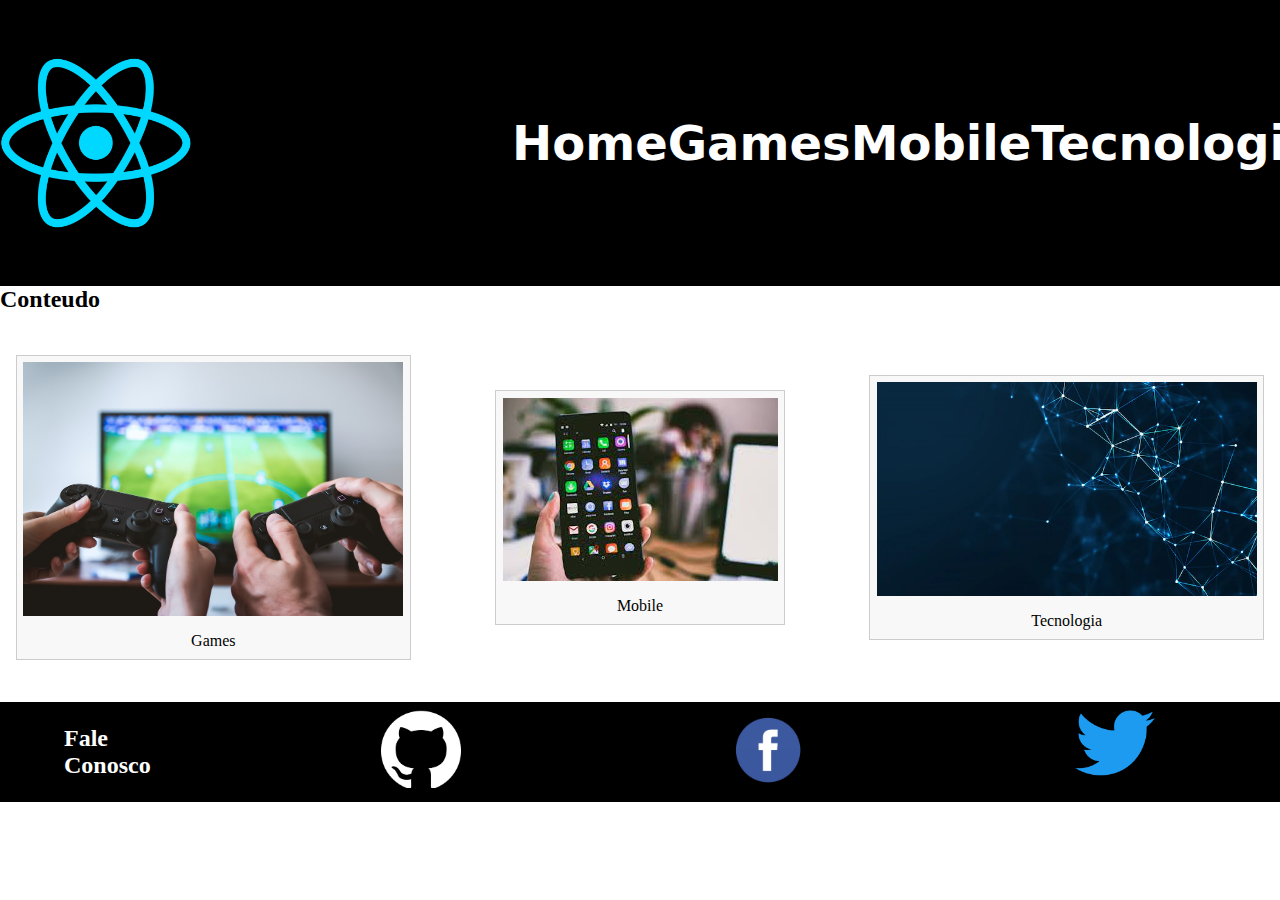
==== CP2/index.html @ 4c5631bc "Adição de Breakpoints e ajustes no Footer" ====
<!DOCTYPE html>
<html lang="pt-br">

<head>
    <meta charset="UTF-8">
    <meta http-equiv="X-UA-Compatible" content="IE=edge">
    <meta name="viewport" content="width=device-width, initial-scale=1.0">
    <title>Home</title>
    <link rel="stylesheet" href="css/style.css">
</head>

<body>

    <header class="cabecalho">
        <img src="./img/React_logo_logotype_emblem-700x626.png" alt="Logo site">
        <nav>
            <a href="./index.html">Home</a>
            <a href="./pages/games.html">Games</a>
            <a href="./pages/mobile.html">Mobile</a>
            <a href="./pages/tecnologia.html">Tecnologia</a>
        </nav>
    </header>
    <h2>Conteudo</h2>
    <section class="conteudo">
        <article>
            <figure>
                <img src="img/photo-1493711662062-fa541adb3fc8.jpeg" alt="Imagem Games">
                <figcaption>Games</figcaption>
            </figure>
        </article>
        <article>
            <figure>
                <img src="img/baixados.jpeg" alt="Imagem Mobile">
                <figcaption>Mobile</figcaption>
            </figure>
        </article>
        <article>
            <figure>
                <img src="img/conceito-de-rede-abstrata-de-comunicacao-e-tecnologia_34629-641.webp" alt="">
                <figcaption>Tecnologia</figcaption>
            </figure>
        </article>
    </section>
    <footer class="rodape">
        <h2>Fale Conosco</h2>
        <nav>
            <a href="">
                <img src="./img/github-mark-white.png" alt="Logo Github">
            </a>
            <a href="">
                <img src="./img/image_preview.png" alt="Logo Facebook">
            </a>
            <a href="">
                <img src="./img/2021 Twitter logo - blue.png" alt="Logo Twitter">
            </a>
        </nav>
    </footer>
</body>

</html>
---- CP2/css/style.css ----
@import url("./cabecalho.css");
@import url("./conteudo.css");
@import url("./rodape.css");

* {
    margin: 0;
    padding: 0;
    box-sizing: border-box;
}

/* BREAKPOINT 630px*/
@media(max-width:770px) {
    .cabecalho {
        flex-direction: column;
    }

    .cabecalho nav {
        flex-wrap: nowrap;
        justify-content: space-around;
    }

    .cabecalho a {
        font-size: 1em;
    }

    .rodape>nav>a>img {
        width: 3em;
        margin: 10%;
    }

}

/* BREAKPOINT 1150px*/
@media(min-width:770px) and (max-width:1150px) {
    .cabecalho a {
        font-size: 2em;
    }
}
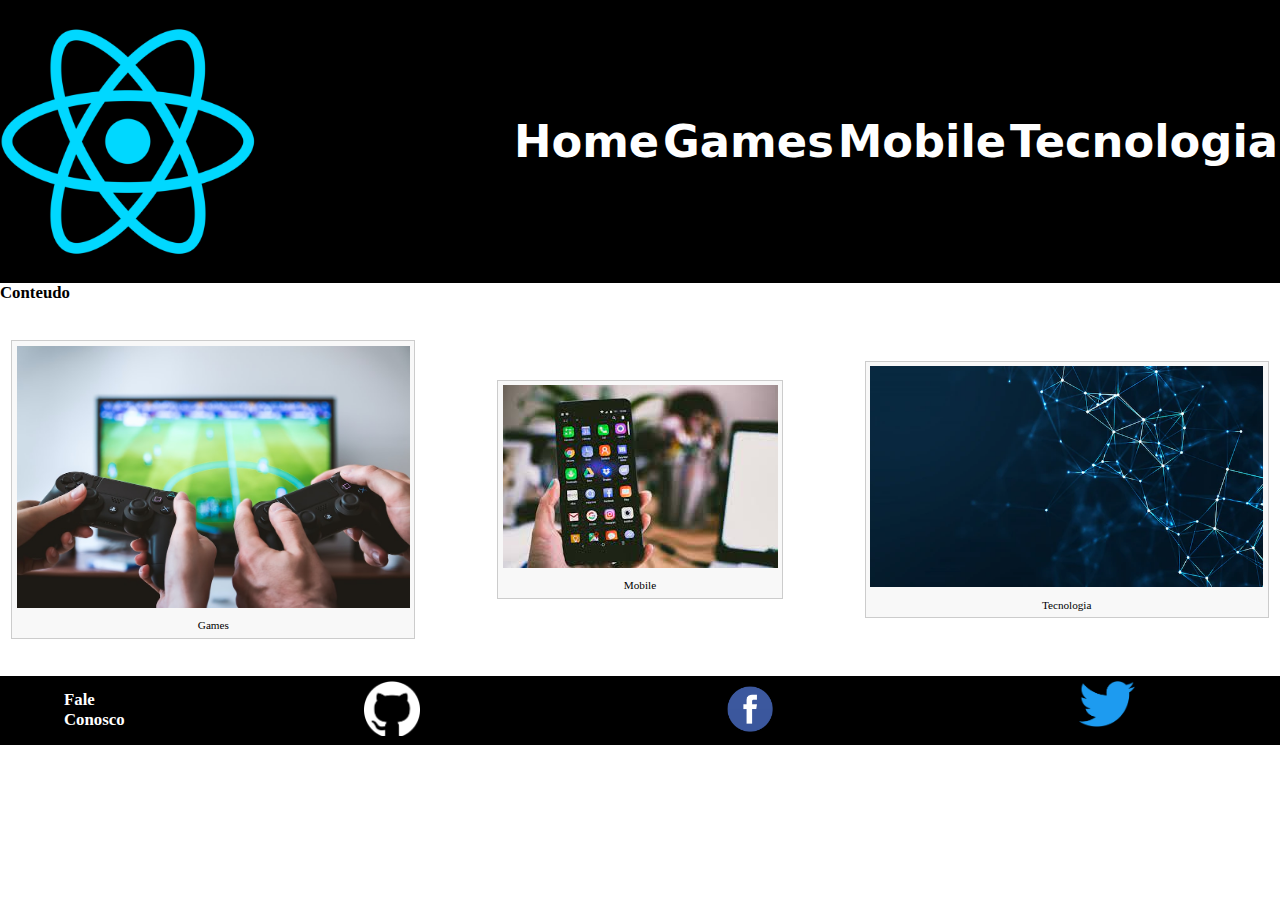
==== commit 0a369804: "Atualizando cabeçalho no CSS da index.html" ====
--- a/CP2/index.html
+++ b/CP2/index.html
@@ -10,9 +10,8 @@
 </head>
 
 <body>
-
     <header class="cabecalho">
-        <img src="./img/React_logo_logotype_emblem-700x626.png" alt="Logo site">
+        <img src="./img/React_logo_logotype_emblem-700x626.png" alt="Logo site" text="Logo do site">
         <nav>
             <a href="./index.html">Home</a>
             <a href="./pages/games.html">Games</a>
@@ -24,19 +23,19 @@
     <section class="conteudo">
         <article>
             <figure>
-                <img src="img/photo-1493711662062-fa541adb3fc8.jpeg" alt="Imagem Games">
+                <img src="img/photo-1493711662062-fa541adb3fc8.jpeg" alt="Imagem Games" text="Imagem de Games">
                 <figcaption>Games</figcaption>
             </figure>
         </article>
         <article>
             <figure>
-                <img src="img/baixados.jpeg" alt="Imagem Mobile">
+                <img src="img/baixados.jpeg" alt="Imagem Mobile" text="Imagem de Mobile">
                 <figcaption>Mobile</figcaption>
             </figure>
         </article>
         <article>
             <figure>
-                <img src="img/conceito-de-rede-abstrata-de-comunicacao-e-tecnologia_34629-641.webp" alt="">
+                <img src="img/conceito-de-rede-abstrata-de-comunicacao-e-tecnologia_34629-641.webp" alt="" text="">
                 <figcaption>Tecnologia</figcaption>
             </figure>
         </article>
@@ -45,13 +44,13 @@
         <h2>Fale Conosco</h2>
         <nav>
             <a href="">
-                <img src="./img/github-mark-white.png" alt="Logo Github">
+                <img src="./img/github-mark-white.png" alt="Logo Github" text="Logo do Github">
             </a>
             <a href="">
-                <img src="./img/image_preview.png" alt="Logo Facebook">
+                <img src="./img/image_preview.png" alt="Logo Facebook" text="Logo do Facebook">
             </a>
             <a href="">
-                <img src="./img/2021 Twitter logo - blue.png" alt="Logo Twitter">
+                <img src="./img/2021 Twitter logo - blue.png" alt="Logo Twitter" text="Logo do Twitter">
             </a>
         </nav>
     </footer>
--- a/CP2/css/style.css
+++ b/CP2/css/style.css
@@ -1,6 +1,8 @@
 @import url("./cabecalho.css");
 @import url("./conteudo.css");
 @import url("./rodape.css");
+@import url("./break-point-1150px.css");
+@import url("./break-point-770px.css");
 
 * {
     margin: 0;
@@ -8,31 +10,6 @@
     box-sizing: border-box;
 }
 
-/* BREAKPOINT 630px*/
-@media(max-width:770px) {
-    .cabecalho {
-        flex-direction: column;
-    }
-
-    .cabecalho nav {
-        flex-wrap: nowrap;
-        justify-content: space-around;
-    }
-
-    .cabecalho a {
-        font-size: 1em;
-    }
-
-    .rodape>nav>a>img {
-        width: 3em;
-        margin: 10%;
-    }
-
-}
-
-/* BREAKPOINT 1150px*/
-@media(min-width:770px) and (max-width:1150px) {
-    .cabecalho a {
-        font-size: 2em;
-    }
+html{
+    font-size: 70%;
 }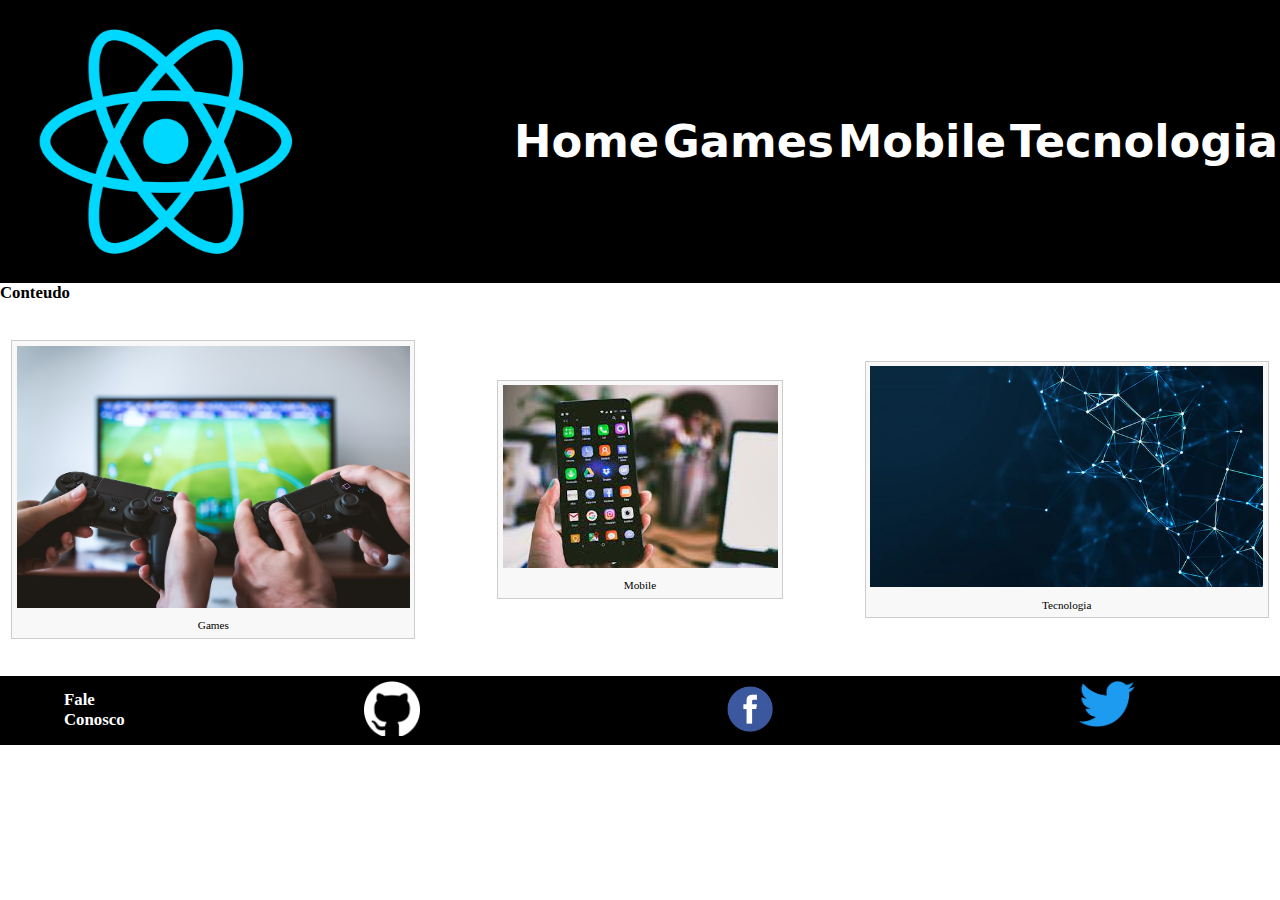
==== commit c43074be: "Ajustando cabeçalho das páginas com HTML + CSS" ====
--- a/CP2/index.html
+++ b/CP2/index.html
@@ -6,14 +6,14 @@
     <meta http-equiv="X-UA-Compatible" content="IE=edge">
     <meta name="viewport" content="width=device-width, initial-scale=1.0">
     <title>Home</title>
-    <link rel="stylesheet" href="css/style.css">
+    <link rel="stylesheet" href="./css/style.css">
 </head>
 
 <body>
     <header class="cabecalho">
         <img src="./img/React_logo_logotype_emblem-700x626.png" alt="Logo site" text="Logo do site">
         <nav>
-            <a href="./index.html">Home</a>
+            <a href="#">Home</a>
             <a href="./pages/games.html">Games</a>
             <a href="./pages/mobile.html">Mobile</a>
             <a href="./pages/tecnologia.html">Tecnologia</a>
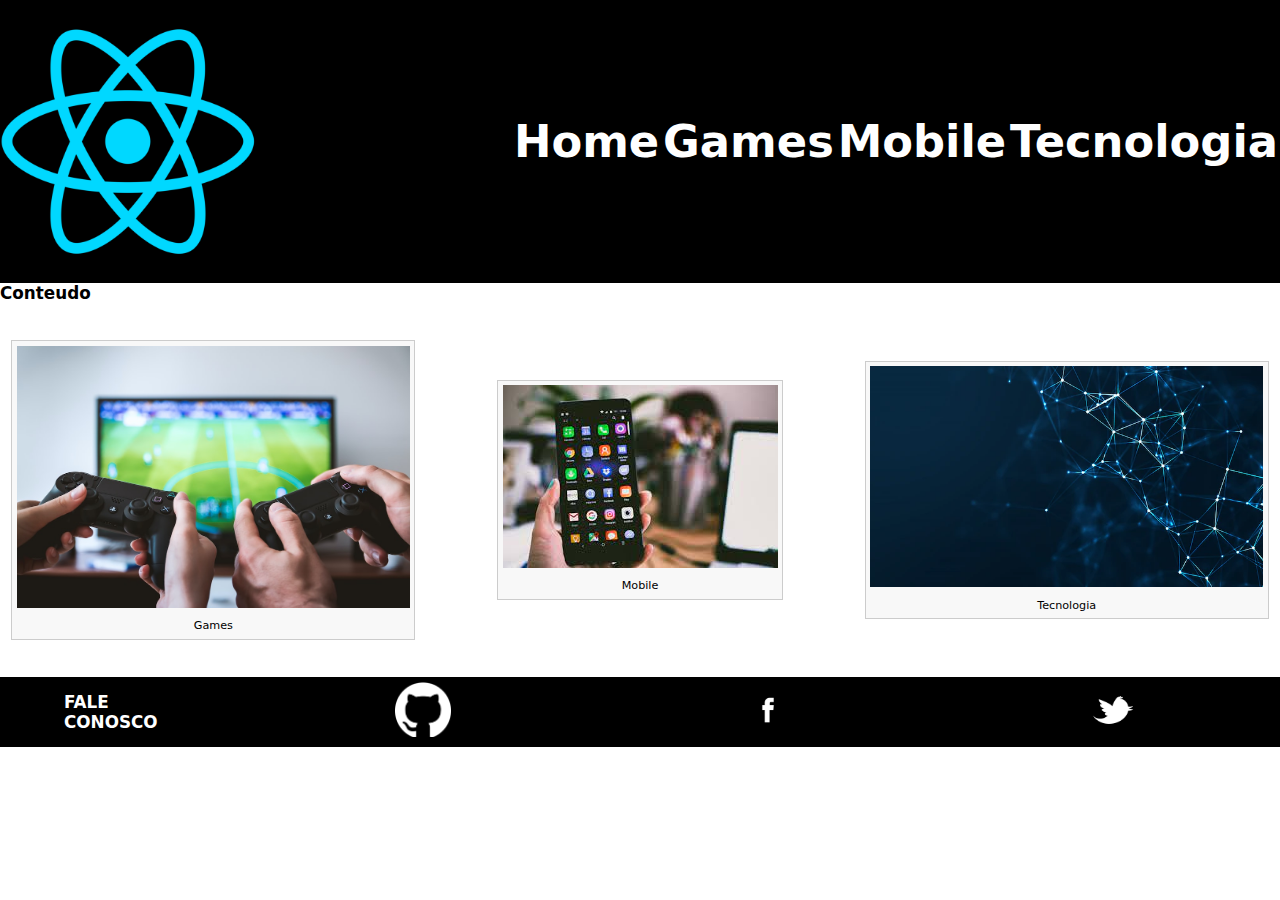
==== commit a7919741: "ATUALIZANDO FOOTER" ====
--- a/CP2/index.html
+++ b/CP2/index.html
@@ -6,14 +6,14 @@
     <meta http-equiv="X-UA-Compatible" content="IE=edge">
     <meta name="viewport" content="width=device-width, initial-scale=1.0">
     <title>Home</title>
-    <link rel="stylesheet" href="./css/style.css">
+    <link rel="stylesheet" href="css/style.css">
 </head>
 
 <body>
     <header class="cabecalho">
         <img src="./img/React_logo_logotype_emblem-700x626.png" alt="Logo site" text="Logo do site">
         <nav>
-            <a href="#">Home</a>
+            <a href="./index.html">Home</a>
             <a href="./pages/games.html">Games</a>
             <a href="./pages/mobile.html">Mobile</a>
             <a href="./pages/tecnologia.html">Tecnologia</a>
@@ -41,7 +41,7 @@
         </article>
     </section>
     <footer class="rodape">
-        <h2>Fale Conosco</h2>
+        <h2>FALE CONOSCO</h2>
         <nav>
             <a href="">
                 <img src="./img/github-mark-white.png" alt="Logo Github" text="Logo do Github">
--- a/CP2/css/style.css
+++ b/CP2/css/style.css
@@ -8,6 +8,7 @@
     margin: 0;
     padding: 0;
     box-sizing: border-box;
+    font-family: system-ui, -apple-system, BlinkMacSystemFont, 'Segoe UI', Roboto, Oxygen, Ubuntu, Cantarell, 'Open Sans', 'Helvetica Neue', sans-serif;
 }
 
 html{
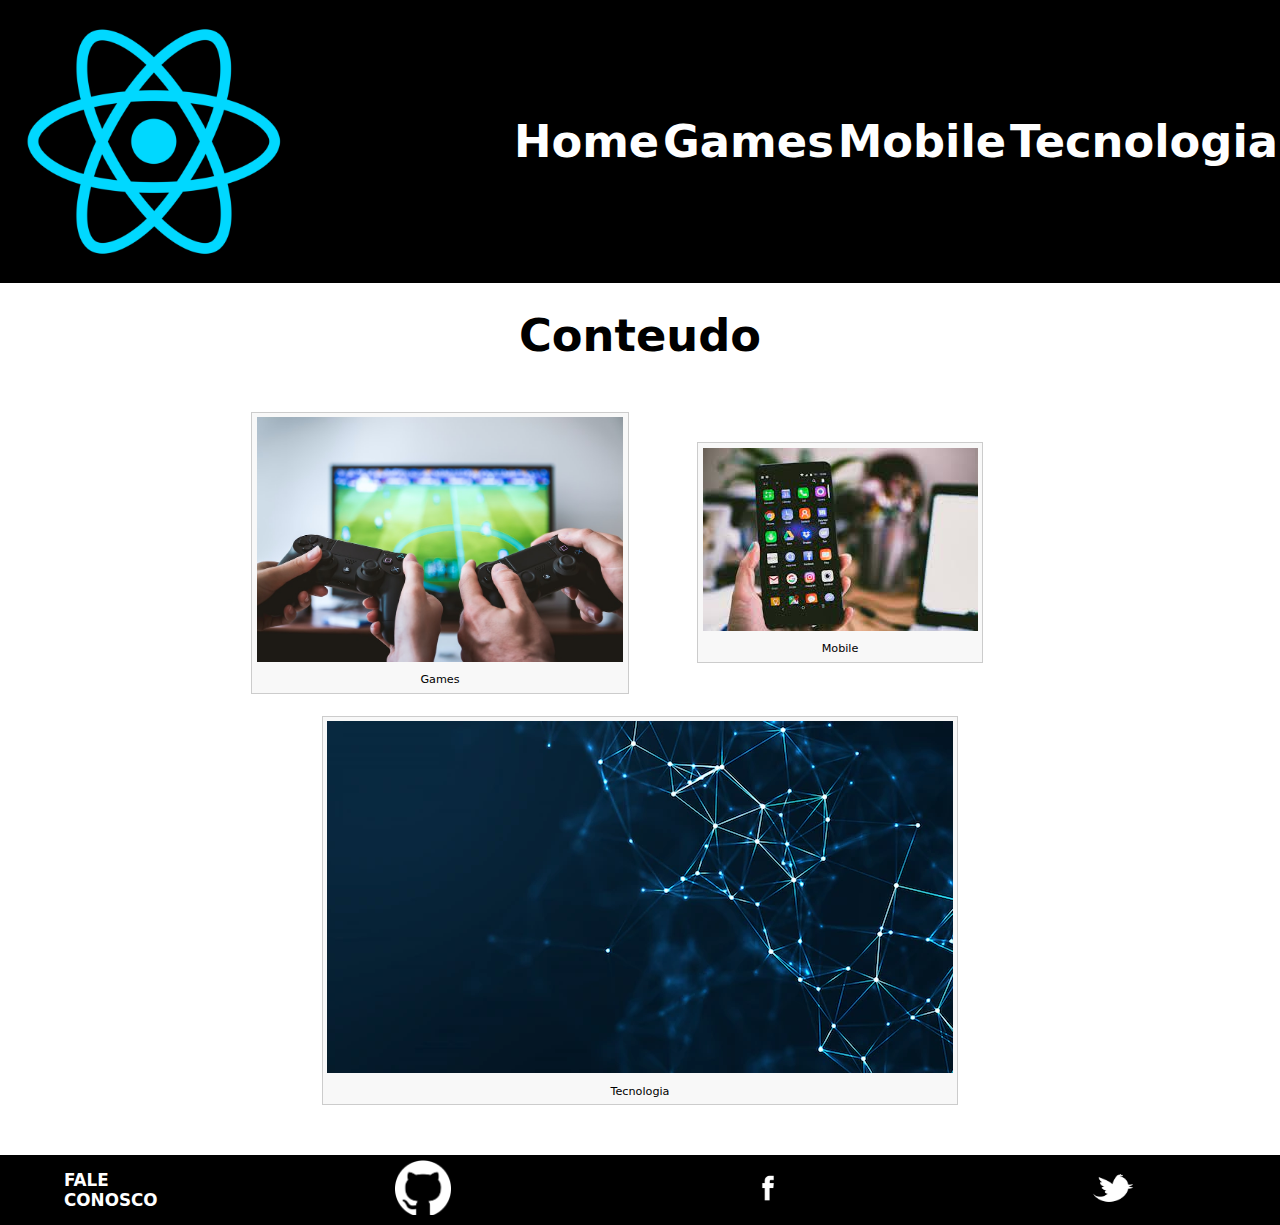
==== commit 8670695a: "ATUALIZAÇÃO CSS + HTML" ====
--- a/CP2/index.html
+++ b/CP2/index.html
@@ -19,7 +19,7 @@
             <a href="./pages/tecnologia.html">Tecnologia</a>
         </nav>
     </header>
-    <h2>Conteudo</h2>
+    <h2 class="tit-page">Conteudo</h2>
     <section class="conteudo">
         <article>
             <figure>
--- a/CP2/css/style.css
+++ b/CP2/css/style.css
@@ -13,4 +13,10 @@
 
 html{
     font-size: 70%;
+}
+
+.tit-page {
+    font-size: 4rem;
+    text-align: center;
+    margin: 2% 0;
 }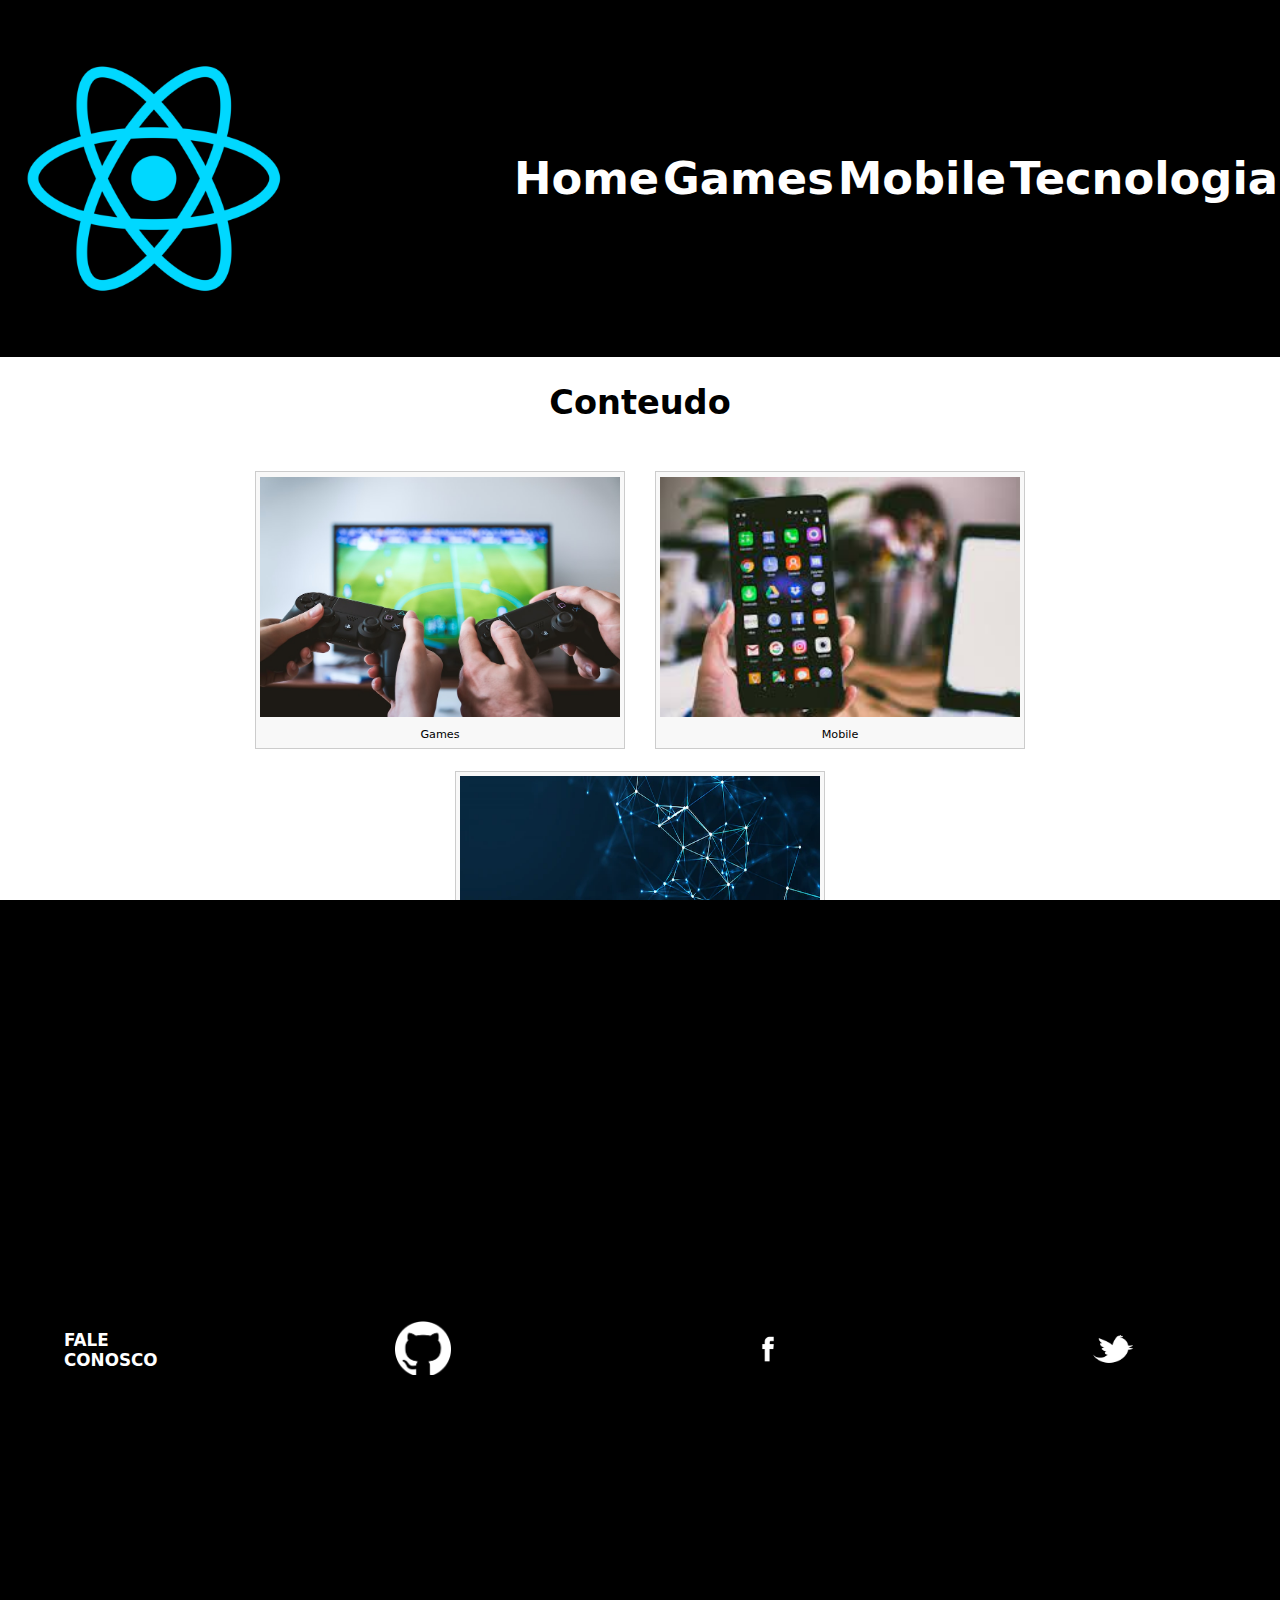
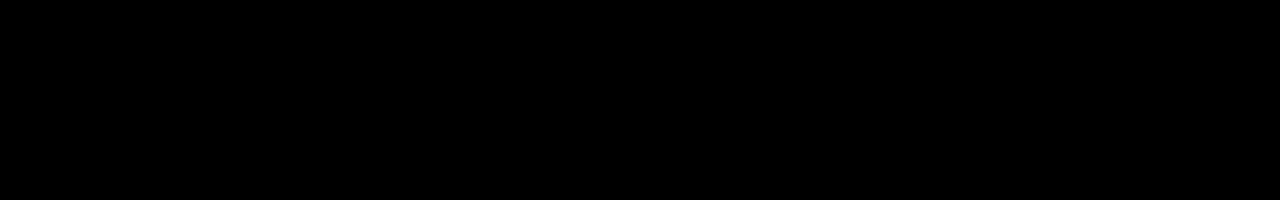
==== commit c27dc844: "Atualizando conteúdo da index.html" ====
--- a/CP2/index.html
+++ b/CP2/index.html
@@ -6,14 +6,14 @@
     <meta http-equiv="X-UA-Compatible" content="IE=edge">
     <meta name="viewport" content="width=device-width, initial-scale=1.0">
     <title>Home</title>
-    <link rel="stylesheet" href="css/style.css">
+    <link rel="stylesheet" href="./css/style.css">
 </head>
 
 <body>
     <header class="cabecalho">
         <img src="./img/React_logo_logotype_emblem-700x626.png" alt="Logo site" text="Logo do site">
         <nav>
-            <a href="./index.html">Home</a>
+            <a href="#">Home</a>
             <a href="./pages/games.html">Games</a>
             <a href="./pages/mobile.html">Mobile</a>
             <a href="./pages/tecnologia.html">Tecnologia</a>
@@ -55,5 +55,4 @@
         </nav>
     </footer>
 </body>
-
 </html>--- a/CP2/css/style.css
+++ b/CP2/css/style.css
@@ -1,3 +1,4 @@
+@import url("./tit-page.css");
 @import url("./cabecalho.css");
 @import url("./conteudo.css");
 @import url("./rodape.css");
@@ -13,10 +14,4 @@
 
 html{
     font-size: 70%;
-}
-
-.tit-page {
-    font-size: 4rem;
-    text-align: center;
-    margin: 2% 0;
 }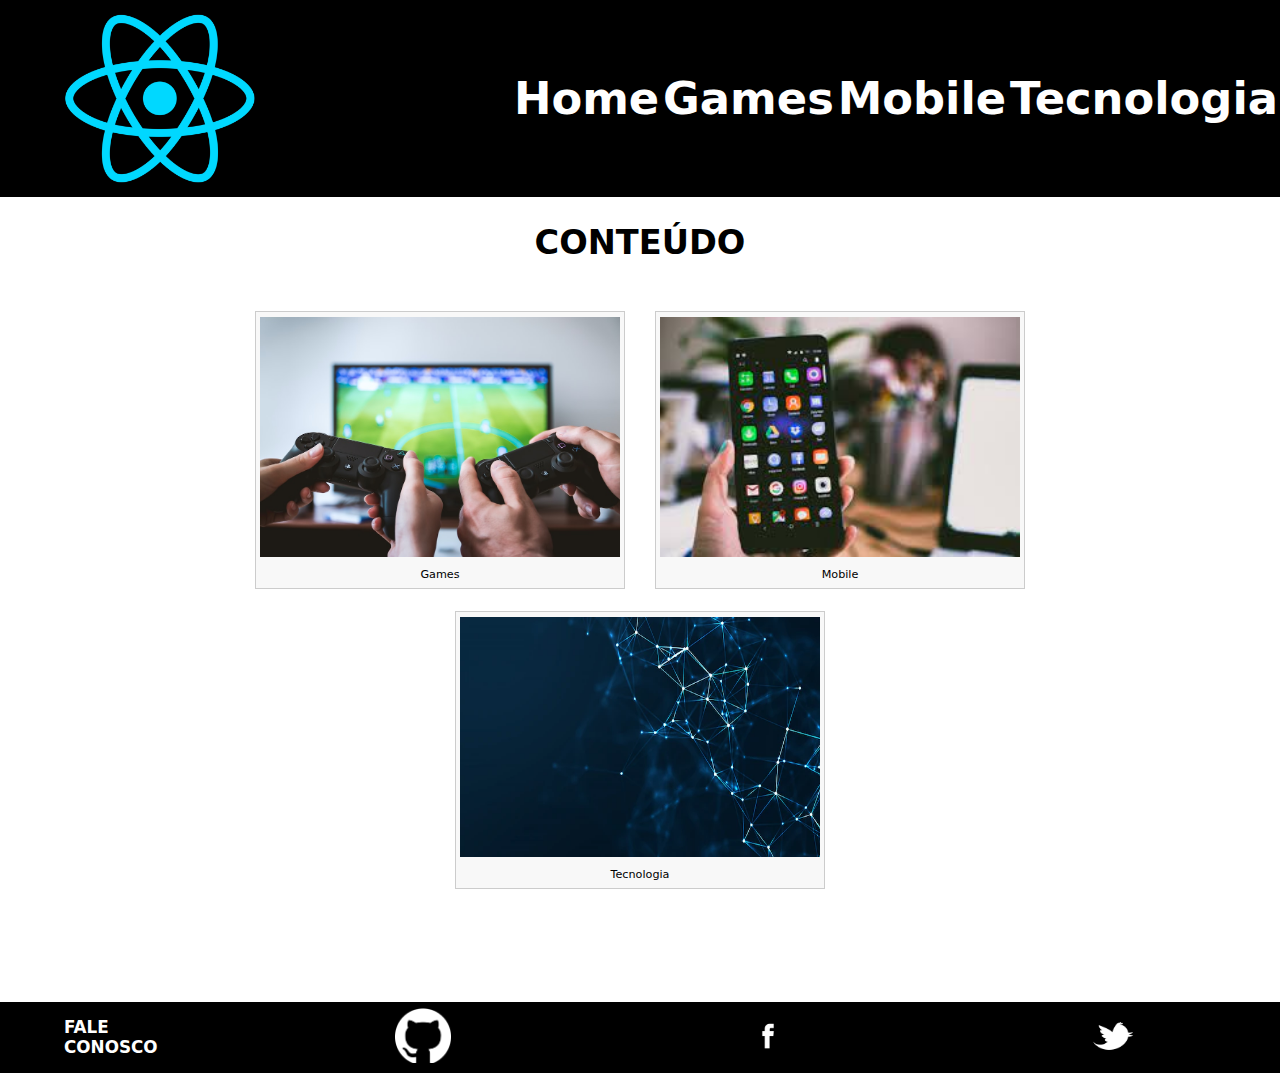
==== commit 7dc9736b: "atualizando breakpoints, cabeçalho e rodapé." ====
--- a/CP2/index.html
+++ b/CP2/index.html
@@ -19,7 +19,7 @@
             <a href="./pages/tecnologia.html">Tecnologia</a>
         </nav>
     </header>
-    <h2 class="tit-page">Conteudo</h2>
+    <h2 class="tit-page">CONTEÚDO</h2>
     <section class="conteudo">
         <article>
             <figure>
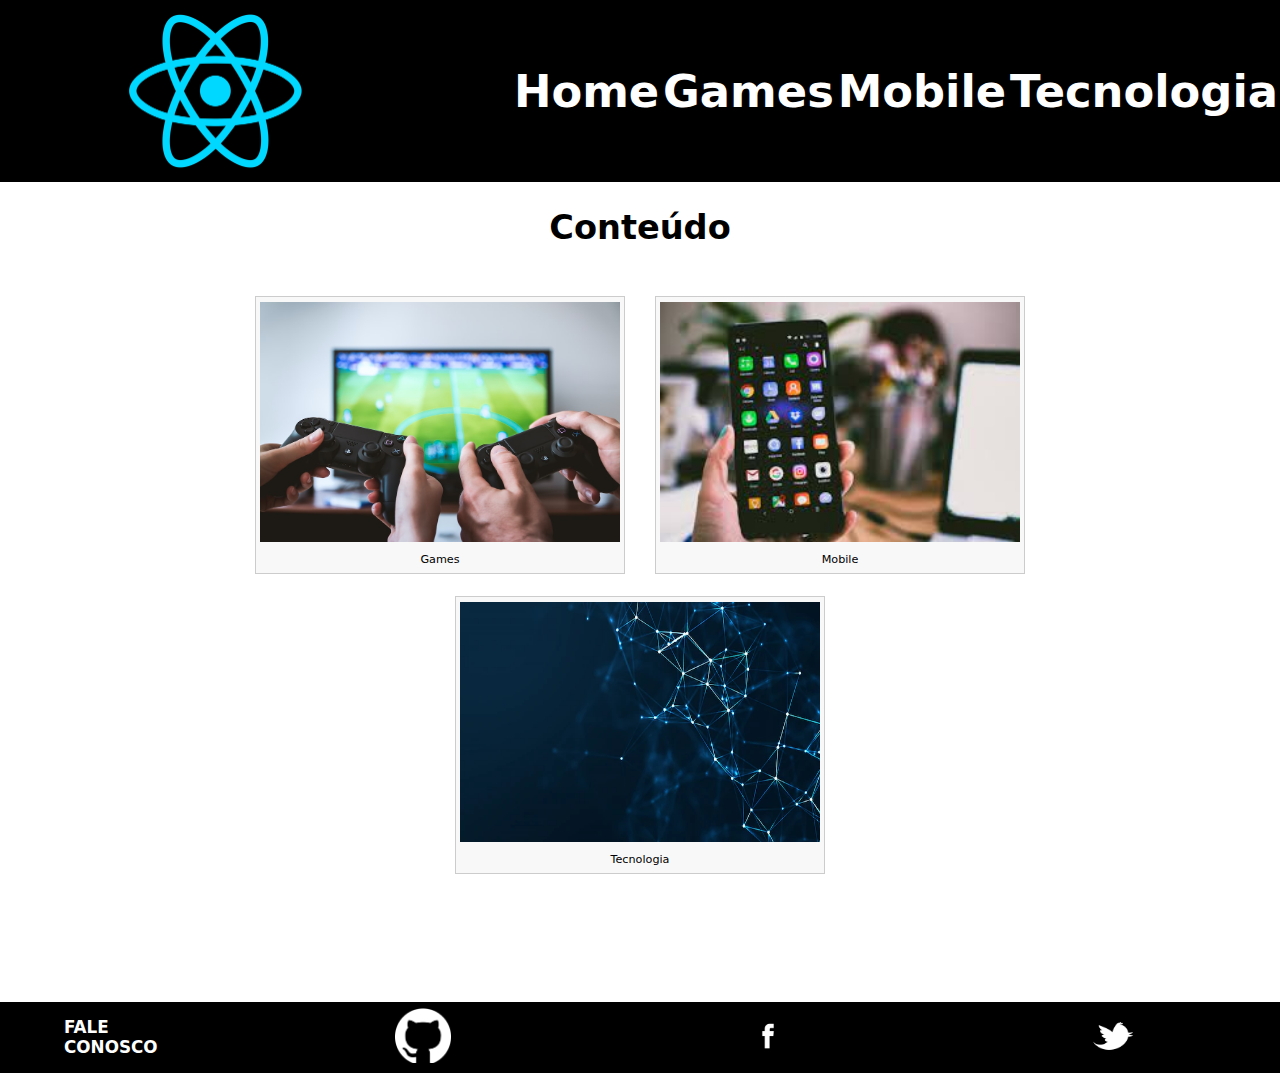
==== commit 9b30c6a8: "Atualizando breakpoint e cabecalho e footer index." ====
--- a/CP2/index.html
+++ b/CP2/index.html
@@ -19,7 +19,7 @@
             <a href="./pages/tecnologia.html">Tecnologia</a>
         </nav>
     </header>
-    <h2 class="tit-page">CONTEÚDO</h2>
+    <h2 class="tit-page">Conteúdo</h2>
     <section class="conteudo">
         <article>
             <figure>
@@ -43,13 +43,13 @@
     <footer class="rodape">
         <h2>FALE CONOSCO</h2>
         <nav>
-            <a href="">
+            <a href="https://github.com/" target="_blank">
                 <img src="./img/github-mark-white.png" alt="Logo Github" text="Logo do Github">
             </a>
-            <a href="">
+            <a href="https://facebook.com/" target="_blank">
                 <img src="./img/image_preview.png" alt="Logo Facebook" text="Logo do Facebook">
             </a>
-            <a href="">
+            <a href="https://twitter.com" target="_blank">
                 <img src="./img/2021 Twitter logo - blue.png" alt="Logo Twitter" text="Logo do Twitter">
             </a>
         </nav>
